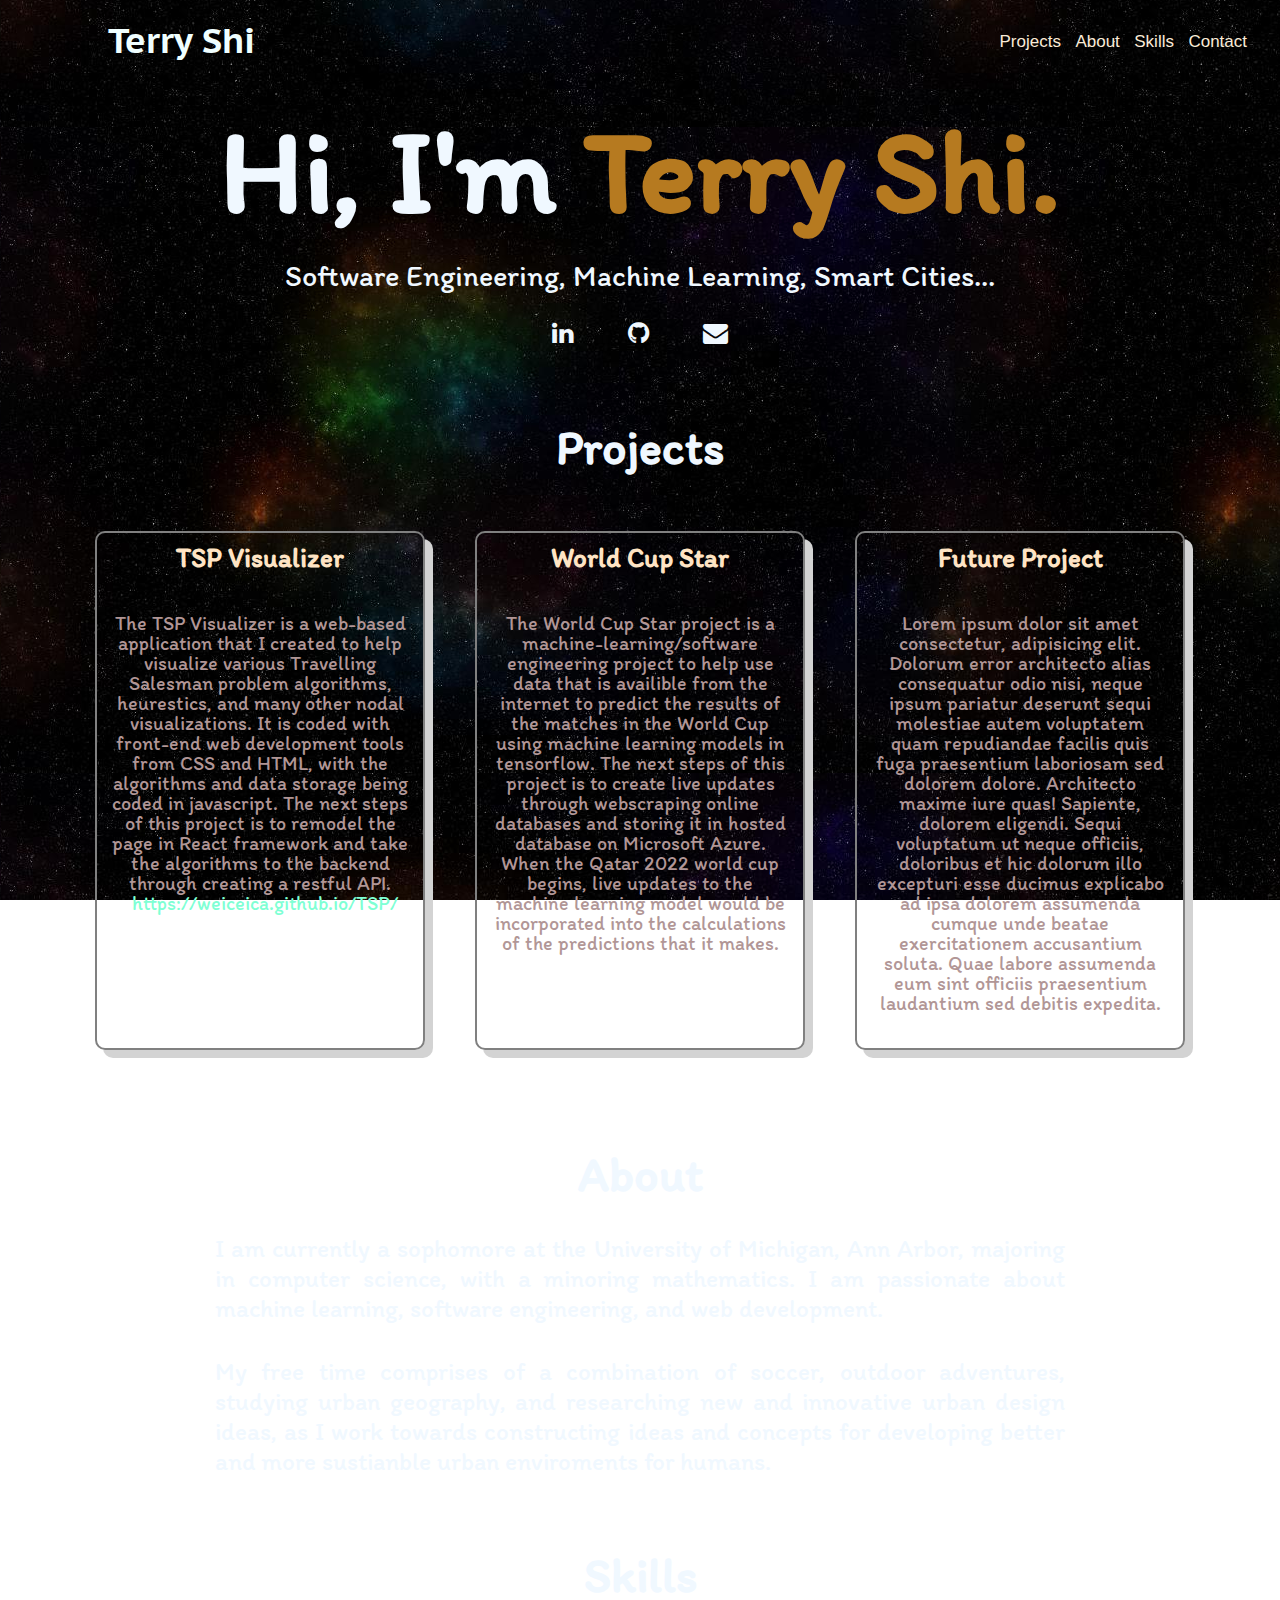
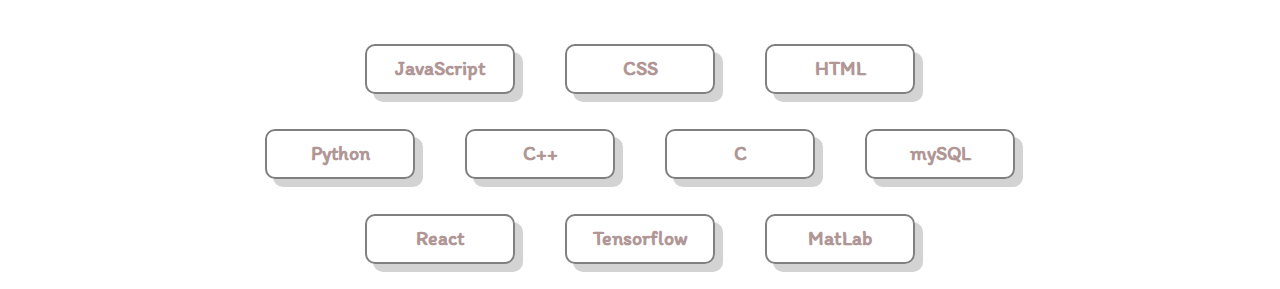
==== index.html @ 136343c4 "index" ====
<!DOCTYPE html>
<html>
    <head> 
        <title>Terry Shi's Website</title>
        <meta charset = "UTF-8">
        <meta name="description" content="Terry Shi's personal website">  
        <meta name="viewport" content="width=device-width, initial-sacle=1.0">
        <link rel="stylesheet" href="style.css"> 
    </head>
    <nav>
        <input type="checkbox" id="ck">
        <label for="ck" class ="checkbtn">
            <i class="fa fa-bars"></i>
        </label>
        <label class="TSHI" ><a href="#" id="specialRyy"><b>Terry Shi</b></a></label>
        <ul>
            <li><a class="press" href="#top" transition=0.4s>Projects</a></li>
            <li><a href="#middle" transition=0.4s>about</a></li>
            <li><a href="#bottom" transition=0.4s>skills</a></li>
            <li><a href="mailto: weiceica@gmail.com" transition=0.4s>contact</a></li>
        </ul>
    </nav>
    <body>
        <div class = "container">
            <br>
            <h1><b>Hi, I'm <b class = "standout_text">Terry Shi.</b></b></h1>
            <h2>Software Engineering, Machine Learning, Smart Cities...</h2>
            <ul>
                <li><a class="icons" href="https://www.linkedin.com/in/terry-shi-54a853128/" target="_blank" transition=0.4s><i class="fa fa-linkedin"></i></a></li>
                <li><a class="icons" href="https://github.com/weiceica/" target="_blank" transition=0.4s><i class="fa fa-github"></i></a></li>
                <li><a class="icons" href="mailto: weiceica@gmail.com" target="_blank" transition=0.4s><i class="fa fa-envelope"></i></a></li>
            </ul>
            <h3 class = "titles" id="top">Projects</h3>

            <div class = "col">
                <div class = "project">
                    <h5><b>TSP Visualizer</b></h5>
                    <p>
                        The TSP Visualizer is a web-based application that I created to help visualize various Travelling Salesman problem algorithms, heurestics, and many other nodal visualizations. It is coded with front-end web development tools from CSS and HTML, with the algorithms and data storage being coded in javascript. The next steps of this project is to remodel the page in React framework and take the algorithms to the backend through creating a restful API.
                        <br>
                        <a href="https://weiceica.github.io/TSP/" target="_blank" transition=0.4s>https://weiceica.github.io/TSP/</a>
                </div>
                <div class = "project">
                    <h5><b>World Cup Star</b></h5>
                    <p>
                        The World Cup Star project is a machine-learning/software engineering project to help use data that is availible from the internet to predict the results of the matches in the World Cup using machine learning models in tensorflow. The next steps of this project is to create live updates through webscraping online databases and storing it in hosted database on Microsoft Azure. When the Qatar 2022 world cup begins, live updates to the machine learning model would be incorporated into the calculations of the predictions that it makes.
                    </p>
                </div>
                <div class = "project">
                    <h5><b>Future Project</b></h5>
                    <p>
                        Lorem ipsum dolor sit amet consectetur, adipisicing elit. Dolorum error architecto alias consequatur odio nisi, neque ipsum pariatur deserunt sequi molestiae autem voluptatem quam repudiandae facilis quis fuga praesentium laboriosam sed dolorem dolore. Architecto maxime iure quas! Sapiente, dolorem eligendi. Sequi voluptatum ut neque officiis, doloribus et hic dolorum illo excepturi esse ducimus explicabo ad ipsa dolorem assumenda cumque unde beatae exercitationem accusantium soluta. Quae labore assumenda eum sint officiis praesentium laudantium sed debitis expedita.
                    </p>
                </div>
            </div>
        </div>



        <div class = "about" id="middle">
            <h3 class = "titles">About</h3>
            <div class = "des">            
                <p>
                    I am currently a sophomore at the University of Michigan, Ann Arbor, majoring in computer science,
                    with a minoring mathematics. I am passionate about machine learning, software engineering, and web development. 
                </p>
                <br>
                <p>
                    My free time comprises of a combination of soccer, outdoor adventures, studying urban geography, 
                    and researching new and innovative urban design ideas, as I work towards constructing ideas and concepts
                    for developing better and more sustianble urban enviroments for humans.
                </p>
            </div>
            <h3 class = "titles" id="bottom">Skills</h3>
            <div class = "skills">
                <div class = "skill1">
                    <h4>JavaScript</h4>
                </div>
                <div class = "skill1">
                    <h4>CSS</h4>
                </div>
                <div class = "skill1">
                    <h4>HTML</h4>
                </div>
            </div>
            <div class = "skills">
                <div class = "skill1">
                    <h4>Python</h4>
                </div>
                <div class = "skill1">
                    <h4>C++</h4>
                </div>
                <div class = "skill1">
                    <h4>C</h4>
                </div>
                <div class = "skill1">
                    <h4>mySQL</h4>
                </div>
            </div>
            <div class = "skills">
                <div class = "skill1">
                    <h4>React</h4>
                </div>
                <div class = "skill1">
                    <h4>Tensorflow</h4>
                </div>
                <div class = "skill1">
                    <h4>MatLab</h4>
                </div>
            </div>
        </div>
    </body>
</html>
---- style.css ----
@import url('https://fonts.googleapis.com/css2?family=Itim&family=PT+Sans+Caption&display=swap');
@import url('https://cdnjs.cloudflare.com/ajax/libs/font-awesome/4.7.0/css/font-awesome.min.css');

* {
    padding: 0;
    margin-top: 0;
    text-decoration: none;
    background-color: inherit;
    color: inherit;
    font-family: inherit;
    font-size: inherit;
    box-shadow: none;
    box-sizing: border-box;
    list-style: none;
  }

body{
    background: url('./images/space.jpg');
    background-position: center;
    background-attachment: fixed;
    font-family: sans-serif;
}

nav{
    height: 80px;
    width: 100%;
}

label.TSHI{
    font-family: 'PT Sans Caption', sans-serif;
    font-style:bold;
    color:azure;
    font-size: 35px;
    line-height: 80px;
    padding: 0 100px;
}

#specialRyy,a:hover{
    color:azure;
    transition:0.2s;
}

nav ul{
    float: right;
    margin-right: 20px;
}

nav ul li{
    display: inline-block;
    line-height: 80px;
    margin: 0 5px;
    font-size: 20px;
    color:antiquewhite;
}

nav ul li a{
    color:antiquewhite;
    font-size: 17px;
    text-transform:capitalize;
    text-decoration:dotted;
    text-shadow:1px;
}

a.active,a:hover{
    color:rgb(64, 57, 168);
    transition:0.4s;
    text-decoration:underline;
}

.checkbtn{
    font-size: 30px;
    color:azure;
    float: right;
    line-height:80px;
    margin-right:40px;
    cursor:pointer;
    display: none;
}

#ck{
    display: none;
}

@media (max-width: 952px){
    label.logo{
        font-size: 30px;
        padding-left: 50px;
    }
    nav ul li a{
        font-size: 16px;
    }
}

/*TODO: fix mobile mode*/
@media (max-width:660px){
    .checkbtn{
        display: block;
    }
    nav ul{
        position:fixed;
        width: 100%;
        height: 100%;
        background-attachment: fixed;
        justify-content: center;
        transition: all 0.2s;
        left: -100%;
        top: 80px;
        text-align: center;
        padding: 35% 40%;
    }
    nav ul li{
        display: block;
        margin: 10px 0;
        line-height: 30px;
    }
    nav ul li a{
        font-size: 0px;
    }
    a:hover,a.active{
        background: none;
        color: antiquewhite;
    }
    #ck:checked ~ul{
        left: 0;
    }
}
/*end of TODO*/

.container {
    text-align: center;
}

.container h1{
    font-family: 'Itim', cursive;
    font-size:750%;
    color:aliceblue;
    text-align: center;
    margin-bottom:15px;
}

.standout_text{
    color:rgb(182, 122, 32);
}

.container h2{
    font-family: 'Itim', cursive;
    font-size: 30px;
    color:aliceblue;
    font-weight:lighter;
    margin-top:0px;
}

.container ul{
    float: center;
}

.container ul li{
    display: inline;
    padding: 0;
    font-size: 25px;
    color:aliceblue;
    margin: 25px;
}

.titles{
    font-family: 'Itim', cursive;
    font-size:300%;
    color:aliceblue;
    text-align: center;
    margin-top:70px;
    margin-bottom:30px;
}

.col{
    display:flex;
    text-align: center;
    width: auto;
    justify-content: center;
    flex-wrap: wrap;
}

.col .project{
    font-family: 'Itim', cursive;
    width: 330px;
    border: 2px solid gray;
    padding: 15px;
    border-radius: 10px;
    margin: 25px;
    line-height: 20px;
    position: relative;
    box-shadow: 8px 8px lightgrey;
    font-size: 20px;
    color:rgb(177, 150, 150);
}

.col .project a{
    padding: 20px;
    font-size: 20px;
    color:aquamarine;
}

.col .project h5{
    font-size: 27px;
    color:bisque;
}

.col .project:hover{
    width: 330px;
    border: 2px solid gray;
    padding: 15px;
    border-radius: 10px;
    margin: 25px;
    line-height: 20px;
    position: relative;
    box-shadow: 8px 8px lightgrey;
    transform: translate3d(0,-6px,0);
    transition: all .50s cubic-bezier(.33,.70,.70,1);
}

.about .des {
    width: 850px;
    position: center;
    margin: auto auto;
}

@media (max-width: 850px){
    .about .des{
        width:450px;
        position: center;
        margin: autp auto;
    }
}

.about .des p{
    font-family: 'Itim', cursive;
    justify-content: center;
    text-align:justify;
    font-size:25px;
    color:aliceblue;
    margin-bottom:15px;
}

.about .skills{
    display:flex;
    text-align: center;
    width: auto;
    justify-content: center;
    flex-wrap: wrap;
    margin: -15px;
}

.about .skills .skill1{
    font-family: 'Itim', cursive;
    width: 150px;
    height: 50px;
    border: 2px solid gray;
    padding: 10px;
    padding-bottom: 10px;
    border-radius: 10px;
    margin: 25px;
    position: relative;
    box-shadow: 8px 8px lightgrey;
    font-size: 20px;
    color:rgb(177, 150, 150);
}

.about .skills .skill1:hover{
    font-family: 'Itim', cursive;
    width: 150px;
    height: 50px;
    border: 2px solid gray;
    padding: 10px;
    padding-bottom: 10px;
    border-radius: 10px;
    margin: 25px;
    position: relative;
    box-shadow: 8px 8px lightgrey;
    font-size: 20px;
    color:rgb(177, 150, 150);
    transform: translate3d(0,-6px,0);
    transition: all .50s cubic-bezier(.33,.70,.70,1);
}
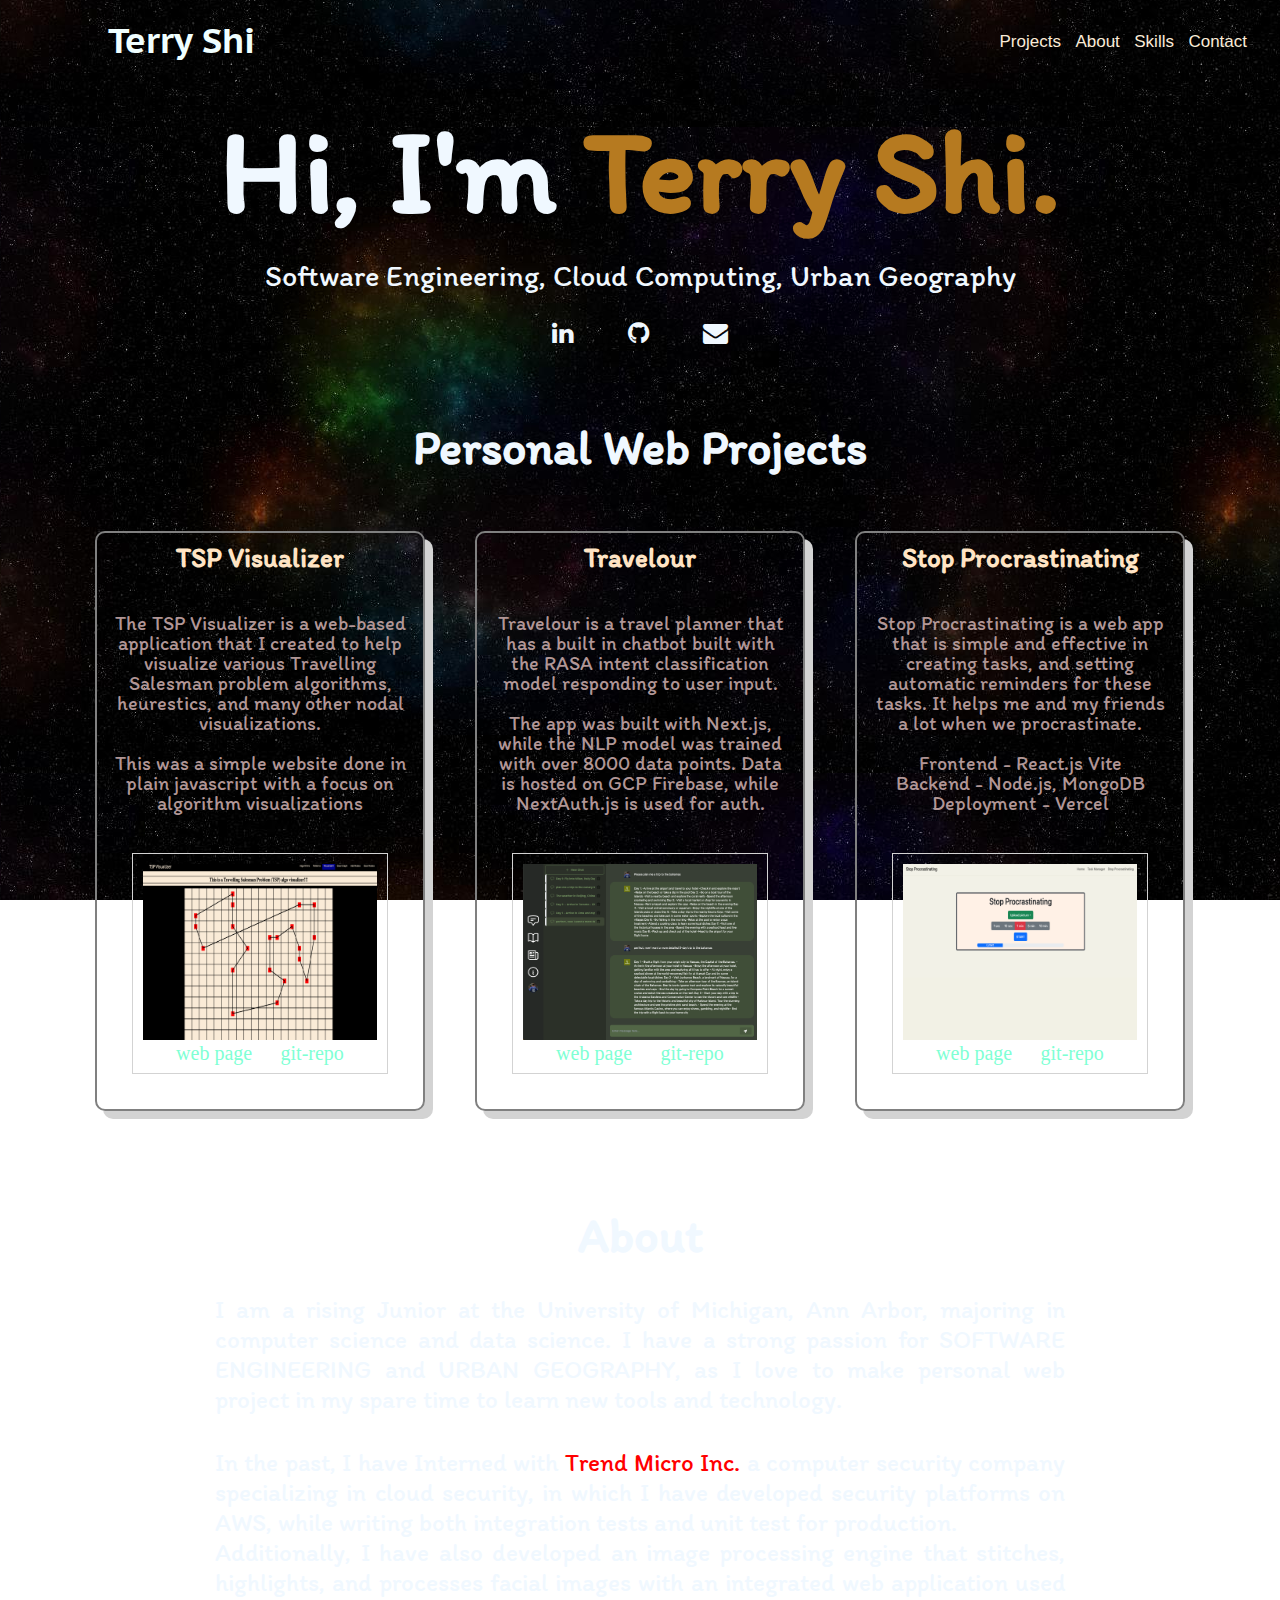
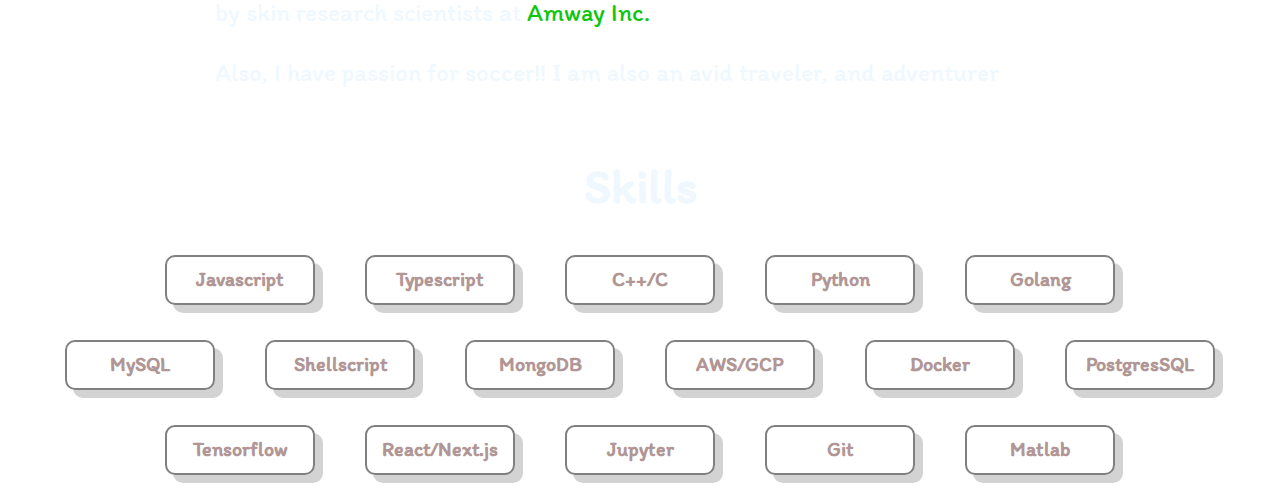
==== commit 477b094b: "yay" ====
--- a/index.html
+++ b/index.html
@@ -24,32 +24,66 @@
         <div class = "container">
             <br>
             <h1><b>Hi, I'm <b class = "standout_text">Terry Shi.</b></b></h1>
-            <h2>Software Engineering, Machine Learning, Smart Cities...</h2>
+            <h2>Software Engineering, Cloud Computing, Urban Geography</h2>
             <ul>
                 <li><a class="icons" href="https://www.linkedin.com/in/terry-shi-54a853128/" target="_blank" transition=0.4s><i class="fa fa-linkedin"></i></a></li>
                 <li><a class="icons" href="https://github.com/weiceica/" target="_blank" transition=0.4s><i class="fa fa-github"></i></a></li>
                 <li><a class="icons" href="mailto: weiceica@gmail.com" target="_blank" transition=0.4s><i class="fa fa-envelope"></i></a></li>
             </ul>
-            <h3 class = "titles" id="top">Projects</h3>
+            <h3 class = "titles" id="top">Personal Web Projects</h3>
 
             <div class = "col">
                 <div class = "project">
                     <h5><b>TSP Visualizer</b></h5>
                     <p>
-                        The TSP Visualizer is a web-based application that I created to help visualize various Travelling Salesman problem algorithms, heurestics, and many other nodal visualizations. It is coded with front-end web development tools from CSS and HTML, with the algorithms and data storage being coded in javascript. The next steps of this project is to remodel the page in React framework and take the algorithms to the backend through creating a restful API.
+                        The TSP Visualizer is a web-based application that I created to help visualize various Travelling Salesman problem algorithms, heurestics, and many other nodal visualizations. 
                         <br>
-                        <a href="https://weiceica.github.io/TSP/" target="_blank" transition=0.4s>https://weiceica.github.io/TSP/</a>
-                </div>
-                <div class = "project">
-                    <h5><b>World Cup Star</b></h5>
-                    <p>
-                        The World Cup Star project is a machine-learning/software engineering project to help use data that is availible from the internet to predict the results of the matches in the World Cup using machine learning models in tensorflow. The next steps of this project is to create live updates through webscraping online databases and storing it in hosted database on Microsoft Azure. When the Qatar 2022 world cup begins, live updates to the machine learning model would be incorporated into the calculations of the predictions that it makes.
+                        <br>
+                        This was a simple website done in plain javascript with a focus on algorithm visualizations
+                        <br>
+                        <br>
+                        <div class="project-box">
+                            <a href="https://weiceica.github.io/TSP/"><img class="demo-img" src="./images/tsp.png" alt="sample image"></a>
+                            <a class="proj-text" href="https://weiceica.github.io/TSP/" target="_blank" transition=0.4s>web page</a>
+                            <a class="proj-text" href="https://github.com/weiceica/terryWeb" target="_blank" transition=0.4s>git-repo</a>
+                        </div>
                     </p>
                 </div>
                 <div class = "project">
-                    <h5><b>Future Project</b></h5>
+                    <h5><b>Travelour</b></h5>
                     <p>
-                        Lorem ipsum dolor sit amet consectetur, adipisicing elit. Dolorum error architecto alias consequatur odio nisi, neque ipsum pariatur deserunt sequi molestiae autem voluptatem quam repudiandae facilis quis fuga praesentium laboriosam sed dolorem dolore. Architecto maxime iure quas! Sapiente, dolorem eligendi. Sequi voluptatum ut neque officiis, doloribus et hic dolorum illo excepturi esse ducimus explicabo ad ipsa dolorem assumenda cumque unde beatae exercitationem accusantium soluta. Quae labore assumenda eum sint officiis praesentium laudantium sed debitis expedita.
+                        Travelour is a travel planner that has a built in chatbot built with the RASA intent classification model responding to user input. 
+                        <br>
+                        <br>
+                        The app was built with Next.js, while the NLP model was trained with over 8000 data points.
+                        Data is hosted on GCP Firebase, while NextAuth.js is used for auth.
+                        <br>
+                        <br>
+                        <div class="project-box">
+                            <a href="https://travelour.vercel.app/"><img class="demo-img" src="./images/travelour.png" alt="sample image"></a>
+                            <a class="proj-text" href="https://travelour.vercel.app/" target="_blank" transition=0.4s>web page</a>
+                            <a class="proj-text" href="https://github.com/weiceica/travelour/" target="_blank" transition=0.4s>git-repo</a>
+                        </div>
+                    </p>
+                </div>
+                <div class = "project">
+                    <h5><b>Stop Procrastinating</b></h5>
+                    <p>
+                        Stop Procrastinating is a web app that is simple and effective in creating tasks, and setting automatic reminders for these tasks. It helps me and my friends a lot when we procrastinate.
+                        <br>
+                        <br>
+                        Frontend - React.js Vite
+                        <br>
+                        Backend - Node.js, MongoDB
+                        <br>
+                        Deployment - Vercel
+                        <br>
+                        <br>
+                        <div class="project-box">
+                            <a href="https://stopprocrastinating.vercel.app/"><img class="demo-img" src="./images/sp.png" alt="sample image"></a>
+                            <a class="proj-text" href="https://stopprocrastinating.vercel.app/" target="_blank" transition=0.4s>web page</a>
+                            <a class="proj-text" href="https://github.com/weiceica/stop-procrastinating-app/" target="_blank" transition=0.4s>git-repo</a>
+                        </div>
                     </p>
                 </div>
             </div>
@@ -59,53 +93,77 @@
 
         <div class = "about" id="middle">
             <h3 class = "titles">About</h3>
-            <div class = "des">            
-                <p>
-                    I am currently a sophomore at the University of Michigan, Ann Arbor, majoring in computer science,
-                    with a minoring mathematics. I am passionate about machine learning, software engineering, and web development. 
-                </p>
-                <br>
-                <p>
-                    My free time comprises of a combination of soccer, outdoor adventures, studying urban geography, 
-                    and researching new and innovative urban design ideas, as I work towards constructing ideas and concepts
-                    for developing better and more sustianble urban enviroments for humans.
-                </p>
+            <div class = "des"> 
+                <div class="des-text">
+                    <p>
+                        I am a rising Junior at the University of Michigan, Ann Arbor, majoring in computer science and data science. I have a strong passion for SOFTWARE ENGINEERING and URBAN GEOGRAPHY, as I love to make personal web project in my spare time to learn new tools and technology. 
+                    </p>
+                    <br>
+                    <p>
+                        In the past, I have Interned with <a class="red-link" href="https://www.trendmicro.com/en_ca/business.html">Trend Micro Inc.</a> a computer security company specializing in cloud security, in which I have developed security platforms on AWS, while writing both integration tests and unit test for production.
+                        <br>
+                        Additionally, I have also developed an image processing engine that stitches, highlights, and processes facial images with an integrated web application used by skin research scientists at <a class="green-link" href="https://www.amwayglobal.com/">Amway Inc.</a> 
+                        <br>
+                        <br>
+                        Also, I have passion for soccer!! I am also an avid traveler, and adventurer
+                    </p>
+                </div> 
+                <div class="des-img"></div>        
             </div>
+
             <h3 class = "titles" id="bottom">Skills</h3>
             <div class = "skills">
                 <div class = "skill1">
-                    <h4>JavaScript</h4>
+                    <h4>Javascript</h4>
                 </div>
                 <div class = "skill1">
-                    <h4>CSS</h4>
+                    <h4>Typescript</h4>
                 </div>
                 <div class = "skill1">
-                    <h4>HTML</h4>
+                    <h4>C++/C</h4>
+                </div>
+                <div class = "skill1">
+                    <h4>Python</h4>
+                </div>
+                <div class = "skill1">
+                    <h4>Golang</h4>
                 </div>
             </div>
             <div class = "skills">
                 <div class = "skill1">
-                    <h4>Python</h4>
+                    <h4>MySQL</h4>
                 </div>
                 <div class = "skill1">
-                    <h4>C++</h4>
+                    <h4>Shellscript</h4>
                 </div>
                 <div class = "skill1">
-                    <h4>C</h4>
+                    <h4>MongoDB</h4>
                 </div>
                 <div class = "skill1">
-                    <h4>mySQL</h4>
+                    <h4>AWS/GCP</h4>
+                </div>
+                <div class = "skill1">
+                    <h4>Docker</h4>
+                </div>
+                <div class = "skill1">
+                    <h4>PostgresSQL</h4>
                 </div>
             </div>
             <div class = "skills">
                 <div class = "skill1">
-                    <h4>React</h4>
-                </div>
-                <div class = "skill1">
                     <h4>Tensorflow</h4>
                 </div>
                 <div class = "skill1">
-                    <h4>MatLab</h4>
+                    <h4>React/Next.js</h4>
+                </div>
+                <div class = "skill1">
+                    <h4>Jupyter</h4>
+                </div>
+                <div class = "skill1">
+                    <h4>Git</h4>
+                </div>
+                <div class = "skill1">
+                    <h4>Matlab</h4>
                 </div>
             </div>
         </div>
--- a/style.css
+++ b/style.css
@@ -40,6 +40,9 @@
     transition:0.2s;
 }
 
+.icons:hover{
+    font-size: 150%;
+}
 nav ul{
     float: right;
     margin-right: 20px;
@@ -193,16 +196,36 @@
     color:rgb(177, 150, 150);
 }
 
-.col .project a{
-    padding: 20px;
+.col .project .project-box{
+    border: 1px solid LIGHTGREY;
+    font-family:'Times New Roman', Times, serif;
+    margin: 20px;
+    padding: 10px;
     font-size: 20px;
     color:aquamarine;
+}
+
+.col .project .project-box .proj-text {
+    margin: 5%;
+}
+
+.col .project .project-box .demo-img {
+    height: 100%;
+    width: 100%;
+}
+.col .project .project-box .demo-img:hover{
+    opacity: 0.7;
 }
 
 .col .project h5{
     font-size: 27px;
     color:bisque;
 }
+
+.col .project .project-box a:hover{
+    font-size: 130%;
+}
+
 
 .col .project:hover{
     width: 330px;
@@ -227,7 +250,7 @@
     .about .des{
         width:450px;
         position: center;
-        margin: autp auto;
+        margin: auto auto;
     }
 }
 
@@ -280,3 +303,21 @@
     transform: translate3d(0,-6px,0);
     transition: all .50s cubic-bezier(.33,.70,.70,1);
 }
+
+.red-link{
+    color:red;
+}
+
+.red-link:hover{
+    color:rgb(207, 97, 97);
+    font-size: 120%;
+}
+
+.green-link{
+    color:rgb(14, 198, 14);
+}
+
+.green-link:hover{
+    color:rgb(63, 224, 109);
+    font-size: 120%;
+}
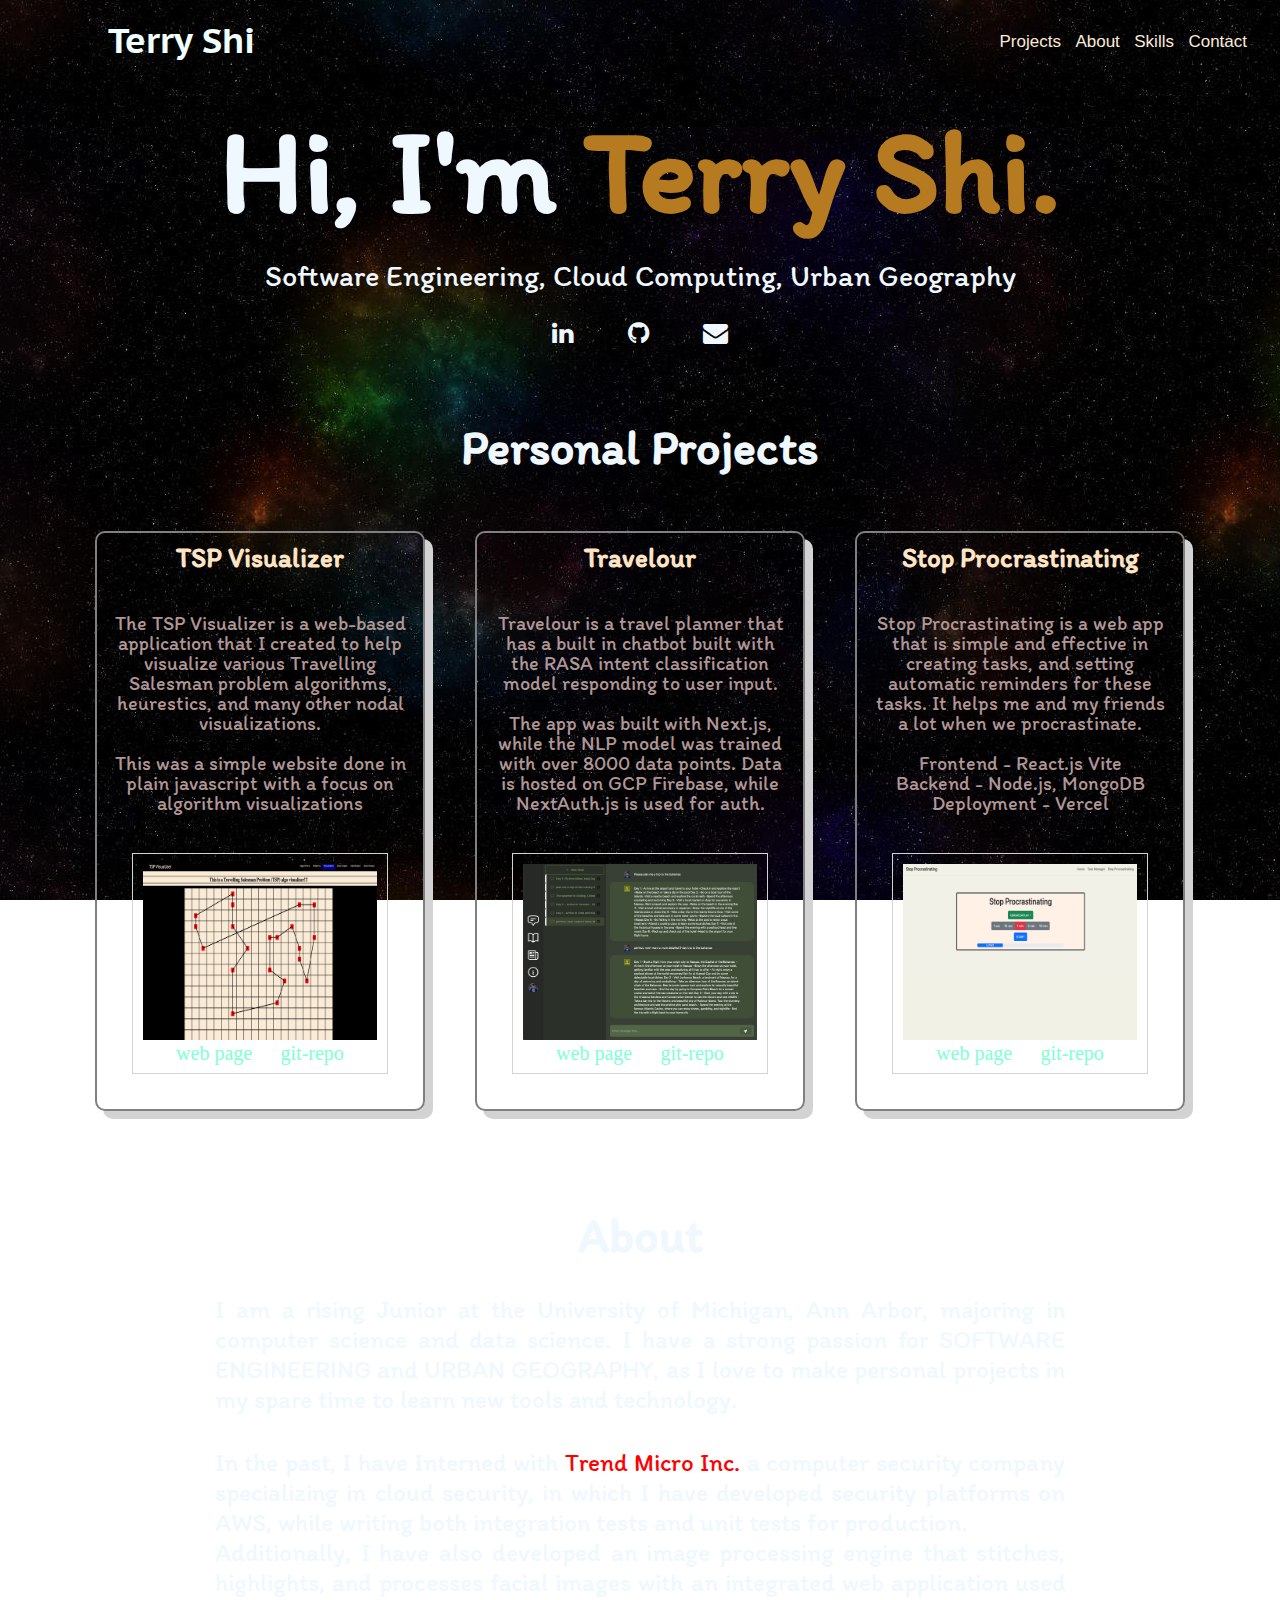
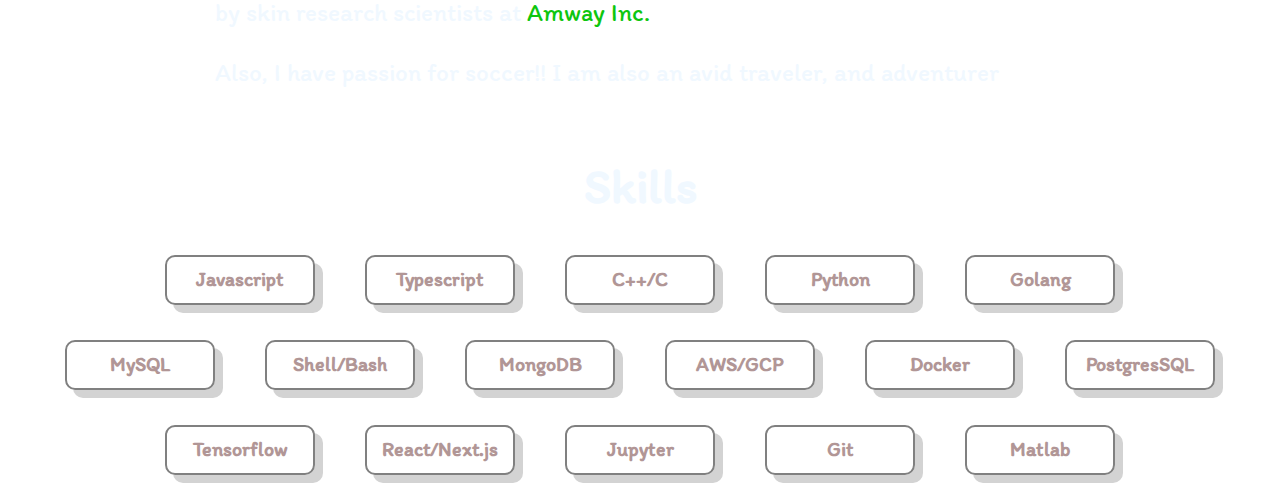
==== commit f1a17549: "fix some wording" ====
--- a/index.html
+++ b/index.html
@@ -30,7 +30,7 @@
                 <li><a class="icons" href="https://github.com/weiceica/" target="_blank" transition=0.4s><i class="fa fa-github"></i></a></li>
                 <li><a class="icons" href="mailto: weiceica@gmail.com" target="_blank" transition=0.4s><i class="fa fa-envelope"></i></a></li>
             </ul>
-            <h3 class = "titles" id="top">Personal Web Projects</h3>
+            <h3 class = "titles" id="top">Personal Projects</h3>
 
             <div class = "col">
                 <div class = "project">
@@ -96,11 +96,11 @@
             <div class = "des"> 
                 <div class="des-text">
                     <p>
-                        I am a rising Junior at the University of Michigan, Ann Arbor, majoring in computer science and data science. I have a strong passion for SOFTWARE ENGINEERING and URBAN GEOGRAPHY, as I love to make personal web project in my spare time to learn new tools and technology. 
+                        I am a rising Junior at the University of Michigan, Ann Arbor, majoring in computer science and data science. I have a strong passion for SOFTWARE ENGINEERING and URBAN GEOGRAPHY, as I love to make personal projects in my spare time to learn new tools and technology. 
                     </p>
                     <br>
                     <p>
-                        In the past, I have Interned with <a class="red-link" href="https://www.trendmicro.com/en_ca/business.html">Trend Micro Inc.</a> a computer security company specializing in cloud security, in which I have developed security platforms on AWS, while writing both integration tests and unit test for production.
+                        In the past, I have Interned with <a class="red-link" href="https://www.trendmicro.com/en_ca/business.html">Trend Micro Inc.</a> a computer security company specializing in cloud security, in which I have developed security platforms on AWS, while writing both integration tests and unit tests for production.
                         <br>
                         Additionally, I have also developed an image processing engine that stitches, highlights, and processes facial images with an integrated web application used by skin research scientists at <a class="green-link" href="https://www.amwayglobal.com/">Amway Inc.</a> 
                         <br>
@@ -134,7 +134,7 @@
                     <h4>MySQL</h4>
                 </div>
                 <div class = "skill1">
-                    <h4>Shellscript</h4>
+                    <h4>Shell/Bash</h4>
                 </div>
                 <div class = "skill1">
                     <h4>MongoDB</h4>
